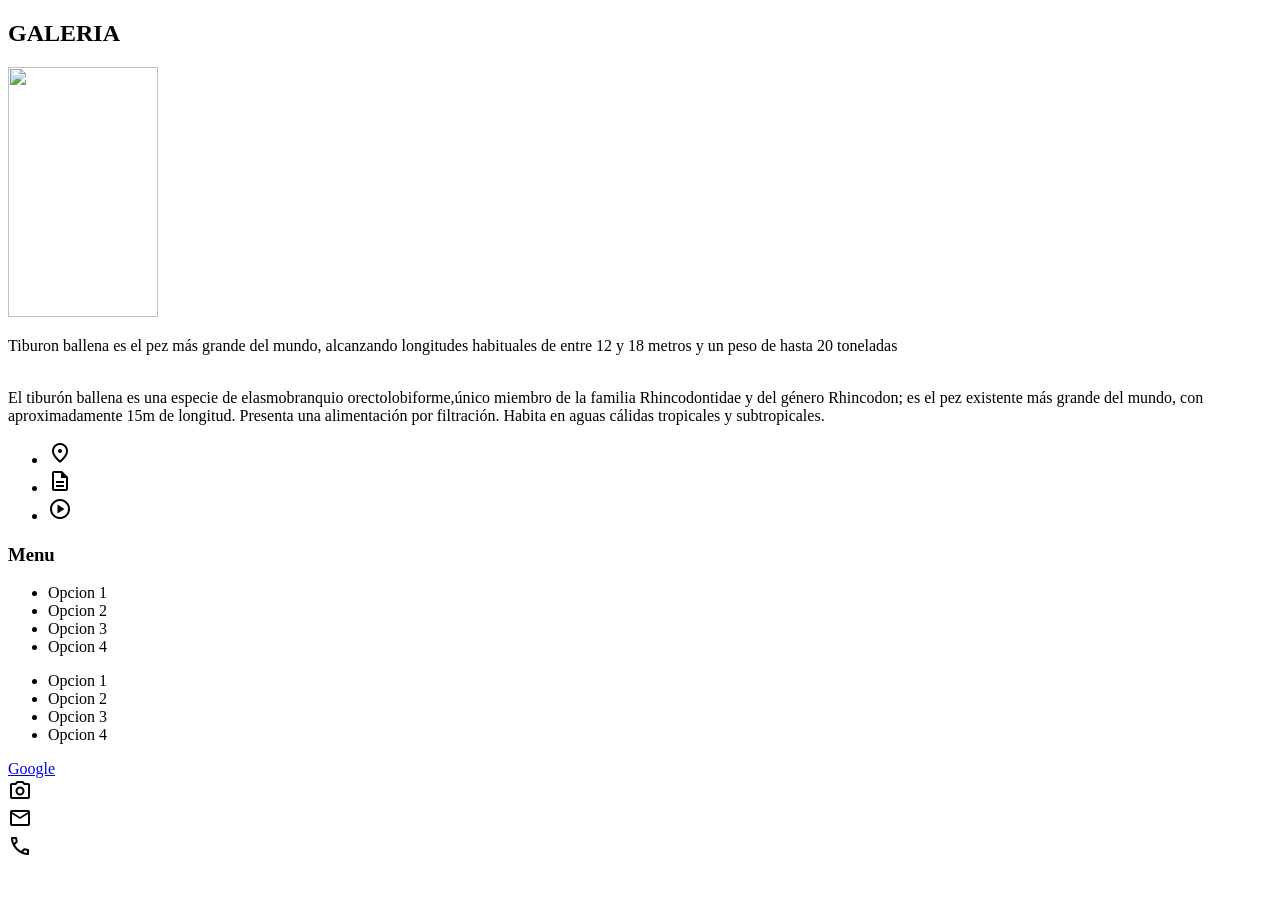
==== Unidad-2/puntuacion-1/index.html @ e8ff3012 "Add files via upload" ====
<!DOCTYPE html>
<html lang="en">
<head>
    <meta charset="UTF-8">
    <meta name="viewport" content="width=device-width, initial-scale=1.0">
    <link rel="stylesheet" href="CSS/estilos.css"/>
    <link rel="stylesheet" href="https://cdnjs.cloudflare.com/ajax/libs/font-awesome/6.5.1/css/all.min.css">
    <link rel="stylesheet" href="https://fonts.googleapis.com/css2?family=Material+Symbols+Outlined:opsz,wght,FILL,GRAD@24,400,0,0&icon" />
    <link rel="stylesheet" href="https://fonts.googleapis.com/css2?family=Material+Symbols+Outlined:opsz,wght,FILL,GRAD@24,400,0,0&icon" />   
    <link rel="stylesheet" href="https://fonts.googleapis.com/css2?family=Material+Symbols+Outlined:opsz,wght,FILL,GRAD@24,400,0,0&icon" />
    <link rel="stylesheet" href="https://fonts.googleapis.com/css2?family=Material+Symbols+Outlined:opsz,wght,FILL,GRAD@24,400,0,0&icon" />
    <link rel="stylesheet" href="https://fonts.googleapis.com/css2?family=Material+Symbols+Outlined:opsz,wght,FILL,GRAD@24,400,0,0&icon" />
    <link rel="stylesheet" href="https://fonts.googleapis.com/css2?family=Material+Symbols+Outlined:opsz,wght,FILL,GRAD@24,400,0,0&icon" />
    <title>GALERIA</title>
</head>

<body>
    <main>
    <section id="contenedor_principal">
        <h1 id="Titulo">GALERIA</h1>
        <section id="seccion1">
            <section class="contenedor_2">
                <article class="articulo"></article>
                <article class="articulo" id="img_bg1"> </article>
                <article class="articulo" id="color_dg1"> </article>
                <article class="articulo"> </article>    
            </section>
            <section class="contenedor_2">
                <article class="articulo"> </article>
                <article class="articulo" id="color_dg2"> </article>
                <article class="articulo"> </article>
                <article class="articulo" id="img_bg2"> </article>
            </section>
        </section>

        <section id="seccion2">
            <article class="articulo2" id="img_texto">
                 <img src="IMG/tiburon_ballena4.jpg" width="150" height="250" />
            <p> Tiburon ballena es el pez más grande del mundo, alcanzando longitudes habituales de entre 12 y 18 metros y un peso de hasta 20 toneladas </p><br>
            </article>
            <article class="articulo2" id="texto_iconos">El tiburón ballena es una especie de elasmobranquio orectolobiforme, 
                ​único miembro de la familia Rhincodontidae y del género Rhincodon; 
                es el pez existente más grande del mundo, con aproximadamente 15m de longitud. Presenta una alimentación por filtración. 
                Habita en aguas cálidas tropicales y subtropicales. 
                <ul>
           <li><span class="material-symbols-outlined">
                location_on
            </span></li> 
            <li><span class="material-symbols-outlined">
                description
            </span></li>
            <li><span class="material-symbols-outlined">
                play_circle
            </span></li>
        </ul>
        </nav>
            </article> 
            <article class="articulo2" id="img_bg3"></article>                           
        </section>
    </section>
      <aside id="aside_m">
        <h3>Menu</h3>
        <nav>
            <ul>
                <li><a>Opcion 1</a></li>
                <li><a>Opcion 2</a></li>
                <li><a>Opcion 3</a></li>
                <li><a>Opcion 4</a></li>
            </ul>
        </nav>
    </aside> 
</main> 
<footer>
    <section id="barra">
        <nav id="seccion_footer">
        <ul>
            <li><a>Opcion 1</a></li>
            <li><a>Opcion 2</a></li>
            <li><a>Opcion 3</a></li>
            <li><a>Opcion 4</a></li>
        </ul>
        
        </nav>
        <a href="https://www.google.com/?hl=es" class="link_google" > Google </a>
    </section>
    
    <aside id="iconos">
        <article id="Instagram" class="Pie">
            <span class="material-symbols-outlined">
                photo_camera
            </span>
            
        </article>
        <article id="Mensaje" class="Pie">
            <span class="material-symbols-outlined">
                mail
            </span>
        </article>
        <article id="Telefono" class="Pie">
            
            <span class="material-symbols-outlined">
                call
            </span>
        </article>
    </aside>
</footer>
</body>
</html>
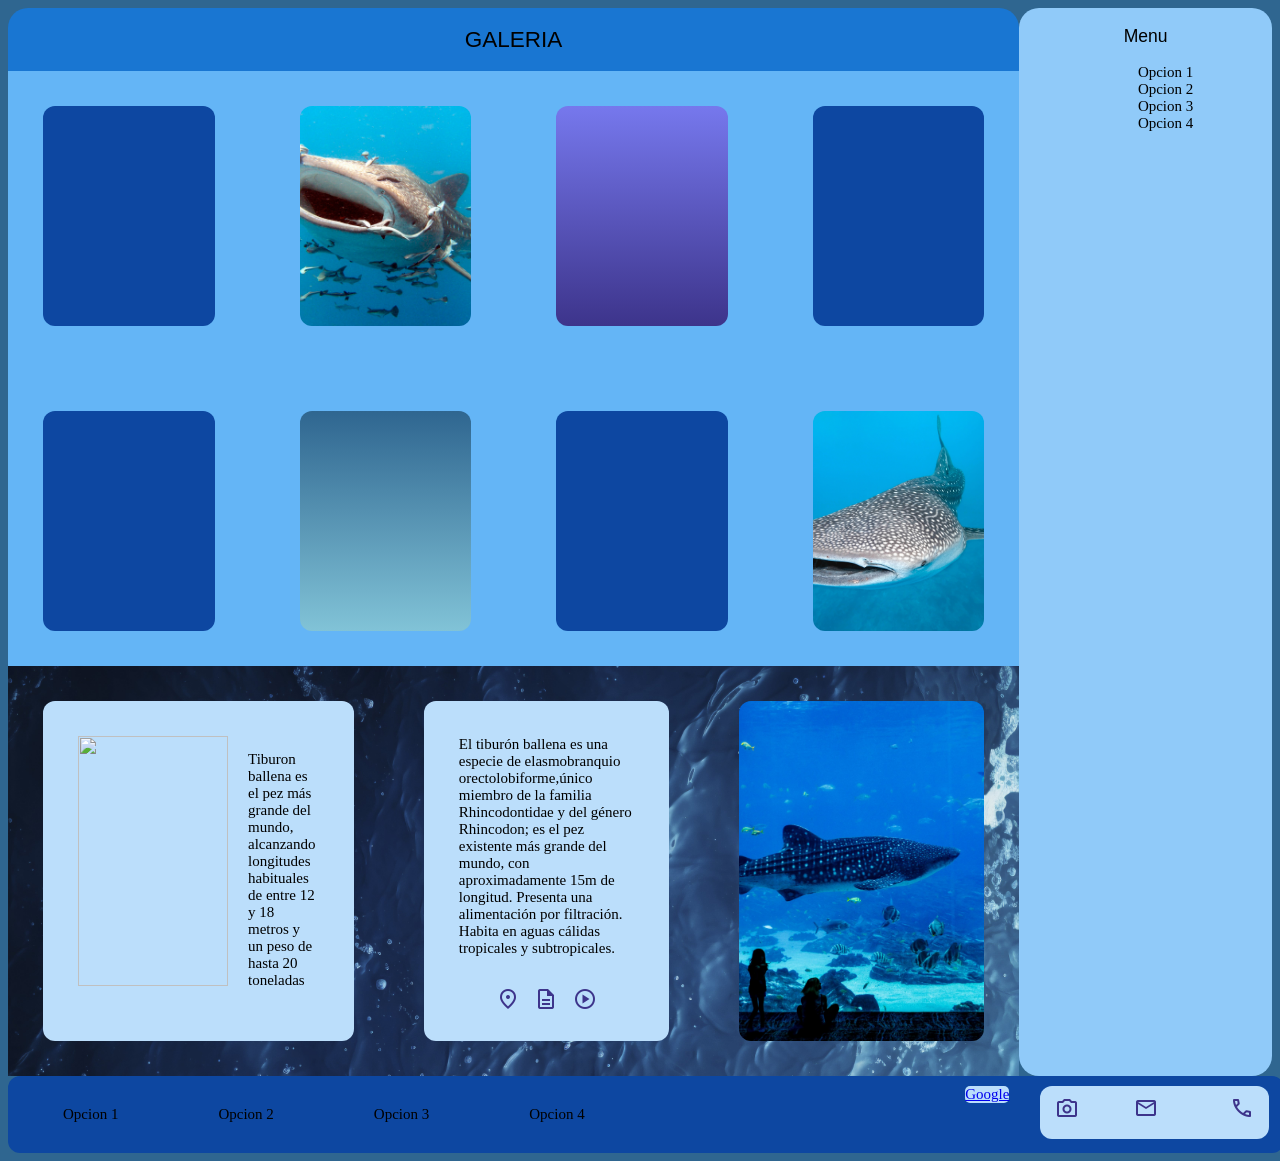
==== commit 95195dca: "Update index.html" ====
--- a/Unidad-2/puntuacion-1/index.html
+++ b/Unidad-2/puntuacion-1/index.html
@@ -3,7 +3,7 @@
 <head>
     <meta charset="UTF-8">
     <meta name="viewport" content="width=device-width, initial-scale=1.0">
-    <link rel="stylesheet" href="CSS/estilos.css"/>
+    <link rel="stylesheet" href="css/estilos.css"/>
     <link rel="stylesheet" href="https://cdnjs.cloudflare.com/ajax/libs/font-awesome/6.5.1/css/all.min.css">
     <link rel="stylesheet" href="https://fonts.googleapis.com/css2?family=Material+Symbols+Outlined:opsz,wght,FILL,GRAD@24,400,0,0&icon" />
     <link rel="stylesheet" href="https://fonts.googleapis.com/css2?family=Material+Symbols+Outlined:opsz,wght,FILL,GRAD@24,400,0,0&icon" />   
@@ -105,4 +105,4 @@
     </aside>
 </footer>
 </body>
-</html>+</html>
--- a/Unidad-2/puntuacion-1/css/estilos.css
+++ b/Unidad-2/puntuacion-1/css/estilos.css
@@ -0,0 +1,195 @@
+/*paleta de colores Blue Gradient*/
+main{
+    display: flex;
+}
+
+body{
+    background-color: #2f6690;
+    font-family: 'Times New Roman', Times, serif;
+    font-optical-sizing: auto;
+    font-weight: 100;
+    font-style: normal;
+    font-variation-settings: "wdth" 100;
+    font-size: 15px;
+}
+
+ul{
+    list-style: none;
+    text-align: center;
+}
+
+h1,h3{
+    text-align: center;
+    font-family: 'Trebuchet MS', 'Lucida Sans Unicode', 'Lucida Grande', 'Lucida Sans', Arial, sans-serif;
+    font-weight: 400;
+    font-style: normal;
+}
+
+nav li a:hover{
+    background-color: #bbdefb;
+    color: #2f6690;
+    border-radius: 5px;
+}
+
+
+#Titulo{
+    text-align: center;
+}
+#contenedor_principal{
+    background-color: #1976d2;
+    width: 80%;
+    border-radius: 20px;
+}
+
+#aside_m{
+    background-color: #90caf9;
+    width: 20%;
+    border-radius: 20px;
+}
+
+/*Seccion 1*/
+
+#seccion1{
+    background-color: #64b5f6;
+    display: flex;
+    flex-direction: column;
+    gap: 15px;
+}
+
+#img_bg1{
+    background-image: url('../img/tiburon_ballena4.jpg');
+    background-size: cover;     
+    background-position: center;  
+}
+
+#color_dg1{
+    background-image: linear-gradient(to top, #3d348b, #7678ed);
+}
+
+#img_bg2{
+    background-image: url('../img/Tiburon-ballena.jpg');
+    background-size: cover;     
+    background-position: center;  
+}
+
+#color_dg2{
+    background-image: linear-gradient(to top, #81c3d7, #2f6690);
+}
+
+.contenedor_2{
+    display: flex;
+    flex-direction: row;
+    width: 100%;
+    gap: 15px;
+    
+}
+
+.articulo{
+    background-color: #0d47a1;
+    width: calc(25% - 12px);
+    height: 150px;
+    padding: 35px;
+    margin: 35px;
+    border-radius: 12px;
+   
+}
+
+/*Seccion 2*/
+
+#seccion2{
+    background-image: url('../img/mar.jpg');
+    background-size: cover;
+    display: flex;
+    flex-direction: row;
+}
+
+#img_bg3{
+    background-image: url('../img/TiburonBallena3.jpg');
+    background-size: cover;    
+    background-position: center;  
+}
+
+.articulo2{
+    background-color: #bbdefb;
+    width: calc(25% - 12px);
+    height: 270px;
+    padding: 35px;
+    margin: 35px;
+   border-radius: 12px;
+}
+
+.articulo2 ul{
+    display: flex;
+    justify-content: space-around;
+    align-items: center;
+    list-style: none;
+    margin: 0;
+    padding: 30px;
+}
+
+
+/*Todo los elementos del footer*/
+
+footer{  
+    background-color: #0d47a1;
+    width: 98.6%;
+    margin: auto;
+    padding: 15px;
+    display: flex;
+    flex-direction: row-inverse;
+    position: relative;
+    border-radius: 12px;
+}
+
+#seccion_footer ul{
+    display: flex;
+    flex-direction: row-inverse;
+    gap: 100px;
+}
+
+#iconos{
+    background-color:#bbdefb;
+    width: 18%;
+    height: 53px;
+    position: absolute;
+    right: 15px;
+    top: 10px;
+    border-radius: 12px;
+}
+#Instagram{
+   position: absolute;
+    left: 15px;
+    top: 10px;
+}
+#Mensaje{
+   position: absolute;
+   left: 41%;
+   top: 10px;
+}
+#Telefono{
+   position: absolute;
+    right: 15px;
+    top: 10px;
+}
+
+
+.material-symbols-outlined {
+  color: #3d348b;
+  font-size: 20px;
+  font-weight: bolder;
+}
+
+.link_google{
+    position: absolute;
+   left: 75%; 
+   top: 10px;
+    background-color:#bbdefb;
+    border-radius: 5px;
+}
+
+
+#img_texto{
+    display: flex;
+    flex-direction: row;
+    gap: 20px;
+}
